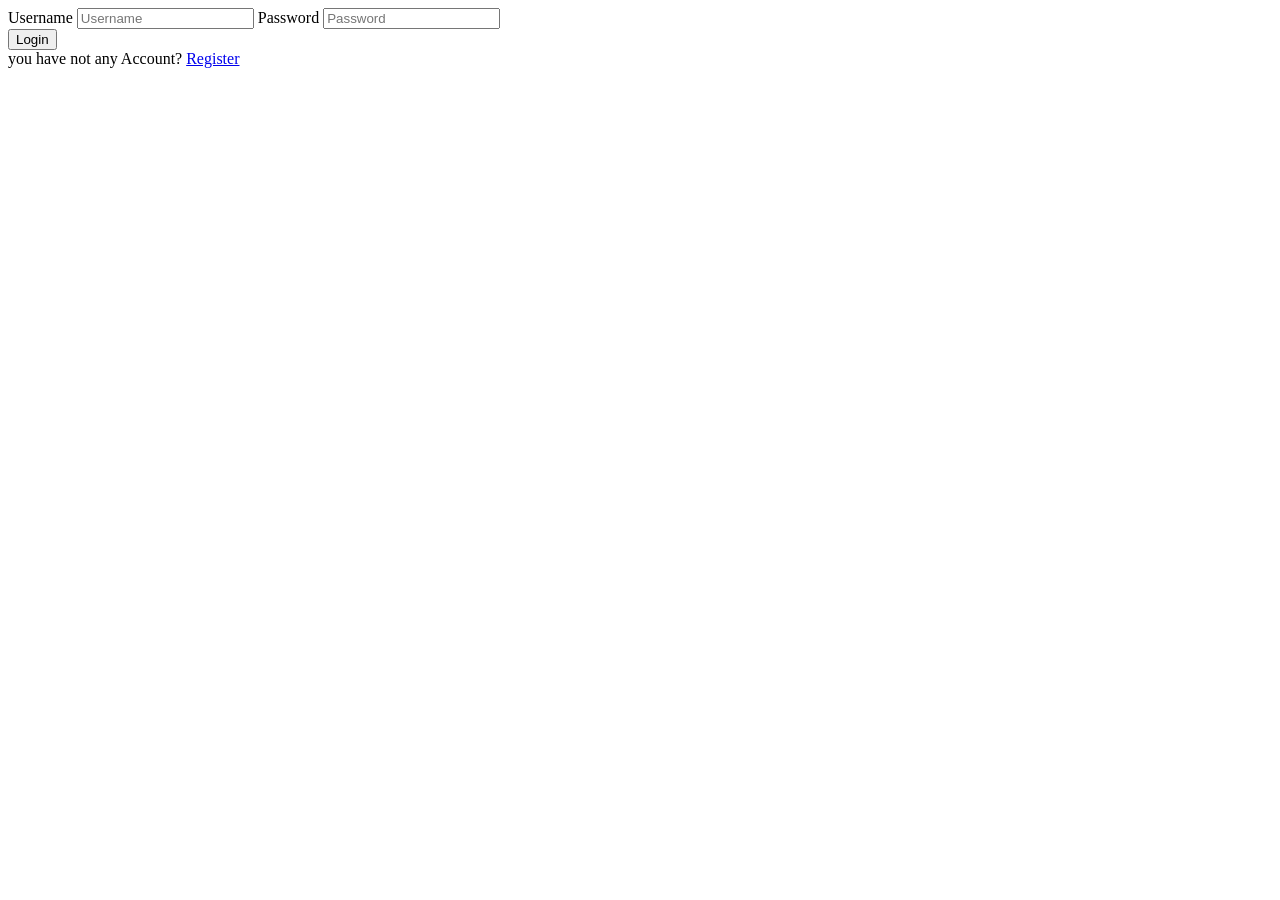
==== index.html @ 6879b0d5 "Add files via upload" ====
<!DOCTYPE html>
<html lang="en">
<head>
  <meta charset="UTF-8">
  <meta name="viewport" content="width=device-width, initial-scale=1.0">
  <link rel="stylesheet" href="css/style.css">
  <title>Document</title>
</head>
<body>
  
  <form>
    <div class="detail">
    <label for="">Username</label>
    <input type="text" placeholder="Username" id="username">
    <label for="">Password</label>
    <input type="password" placeholder="Password" id="password">
    </div>
    <button id="login">Login</button>
    <div class="registerBtn"><span>you have not any Account? <span><a href="register.html">Register</div>
  </form>
  <script src="js/login.js"></script>
</body>
</html>
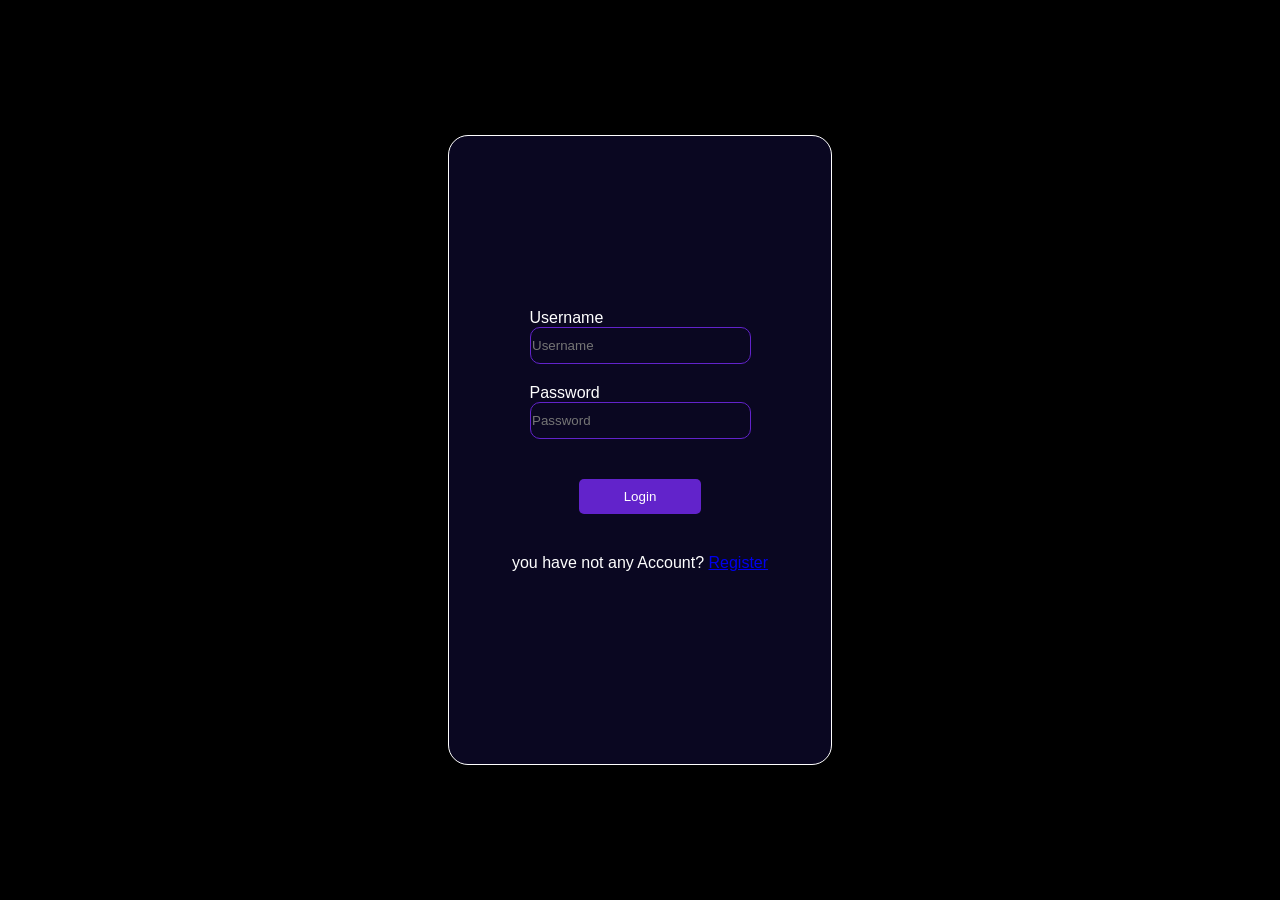
==== commit 26418372: "Update index.html" ====
--- a/index.html
+++ b/index.html
@@ -3,7 +3,7 @@
 <head>
   <meta charset="UTF-8">
   <meta name="viewport" content="width=device-width, initial-scale=1.0">
-  <link rel="stylesheet" href="css/style.css">
+  <link rel="stylesheet" href="Assignment 8/css/style.css">
   <title>Document</title>
 </head>
 <body>
@@ -18,6 +18,6 @@
     <button id="login">Login</button>
     <div class="registerBtn"><span>you have not any Account? <span><a href="register.html">Register</div>
   </form>
-  <script src="js/login.js"></script>
+  <script src="Assignment 8/js/login.js"></script>
 </body>
-</html>+</html>
--- a/Assignment 8/css/style.css
+++ b/Assignment 8/css/style.css
@@ -0,0 +1,68 @@
+*{
+  margin: 0;
+  padding: 0;
+  box-sizing: border-box;
+}
+
+html, body {
+  width: 100%;
+  height: 100%;
+}
+
+body {
+  font-family: 'Poppins', sans-serif;
+  background-color: black;
+  display: flex;
+  justify-content: center;
+  align-items: center;
+}
+form{
+  padding: 20px 40px;
+  height: 70%;
+  width: 30%;
+  background-color: #0A0721;
+  border-radius: 20px;
+  border: 1px solid white;
+  display: flex;
+  flex-direction: column;
+  align-items: center;
+  justify-content: center;
+  gap: 40px;
+}
+.detail{
+  display: flex;
+  flex-direction: column;
+}
+.detail label{
+  padding-top: 20px;
+}
+.detail input{
+  color: white;
+  padding: 10px 40px 10px 10px;
+  text-align: left;
+  outline: none;
+  border: 1px solid #6223CB;
+  border-radius: 10px;
+  background-color: #0A0721;
+}
+input::placeholder{
+  position: relative;
+  left: -5%;
+}
+button{
+  cursor: pointer;
+  padding: 10px 45px;
+  border: none;
+  border-radius: 5px;
+  background-color: #6223CB;
+  color: #fff;
+}
+label{
+  color: white;
+}
+span{
+  color: white;
+}
+a:hover{
+  color: royalblue;
+}
